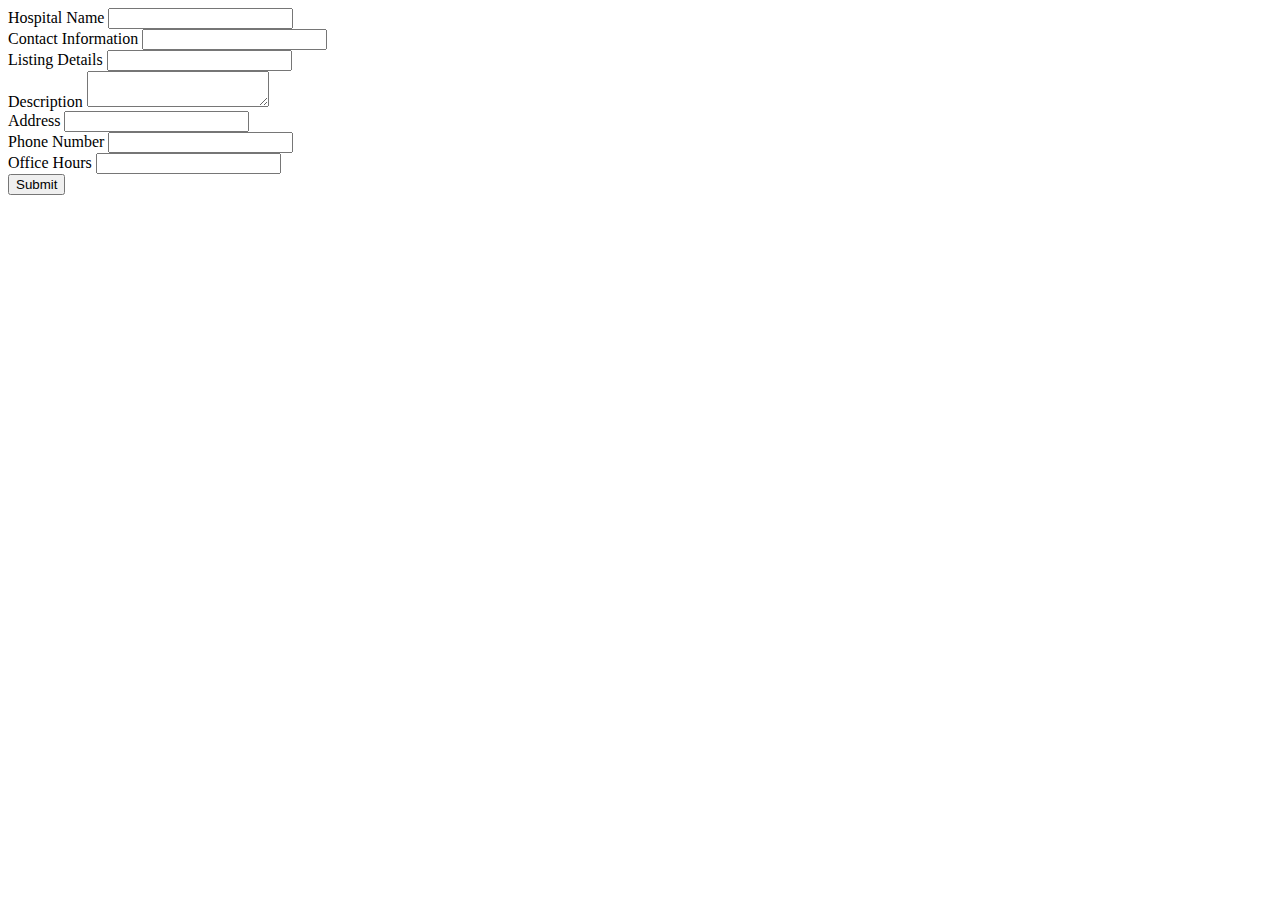
==== index.html @ 1be9be63 "Rename index2 to index.html" ====
<!DOCTYPE html>
<html>

    <head>
        <title>List your hospital</title>
    </head>
    <body>
    <form method="post">
    <div>
        <label>Hospital Name</label>
        <input type="text" name="hospitalName" />
    </div>
    <div>
        <label>Contact Information</label>
        <input type="text" name="contactInfo" />
    </div>
    <div>
        <label>Listing Details</label>
        <input type="text" name="listingDetails" />
    </div>
    <div>
        <label>Description</label>
        <textarea name="description"></textarea>
    </div>
    <div>
        <label>Address</label>
        <input type="text" name="address" />
    </div>
    <div>
        <label>Phone Number</label>
        <input type="tel" name="phoneNumber" />
    </div>
    <div>
        <label>Office Hours</label>
        <input type="text" name="officeHours" />
    </div>
    <div>
        <input type="submit" value="Submit" />
    </div>
</form>

    </body>
</html>
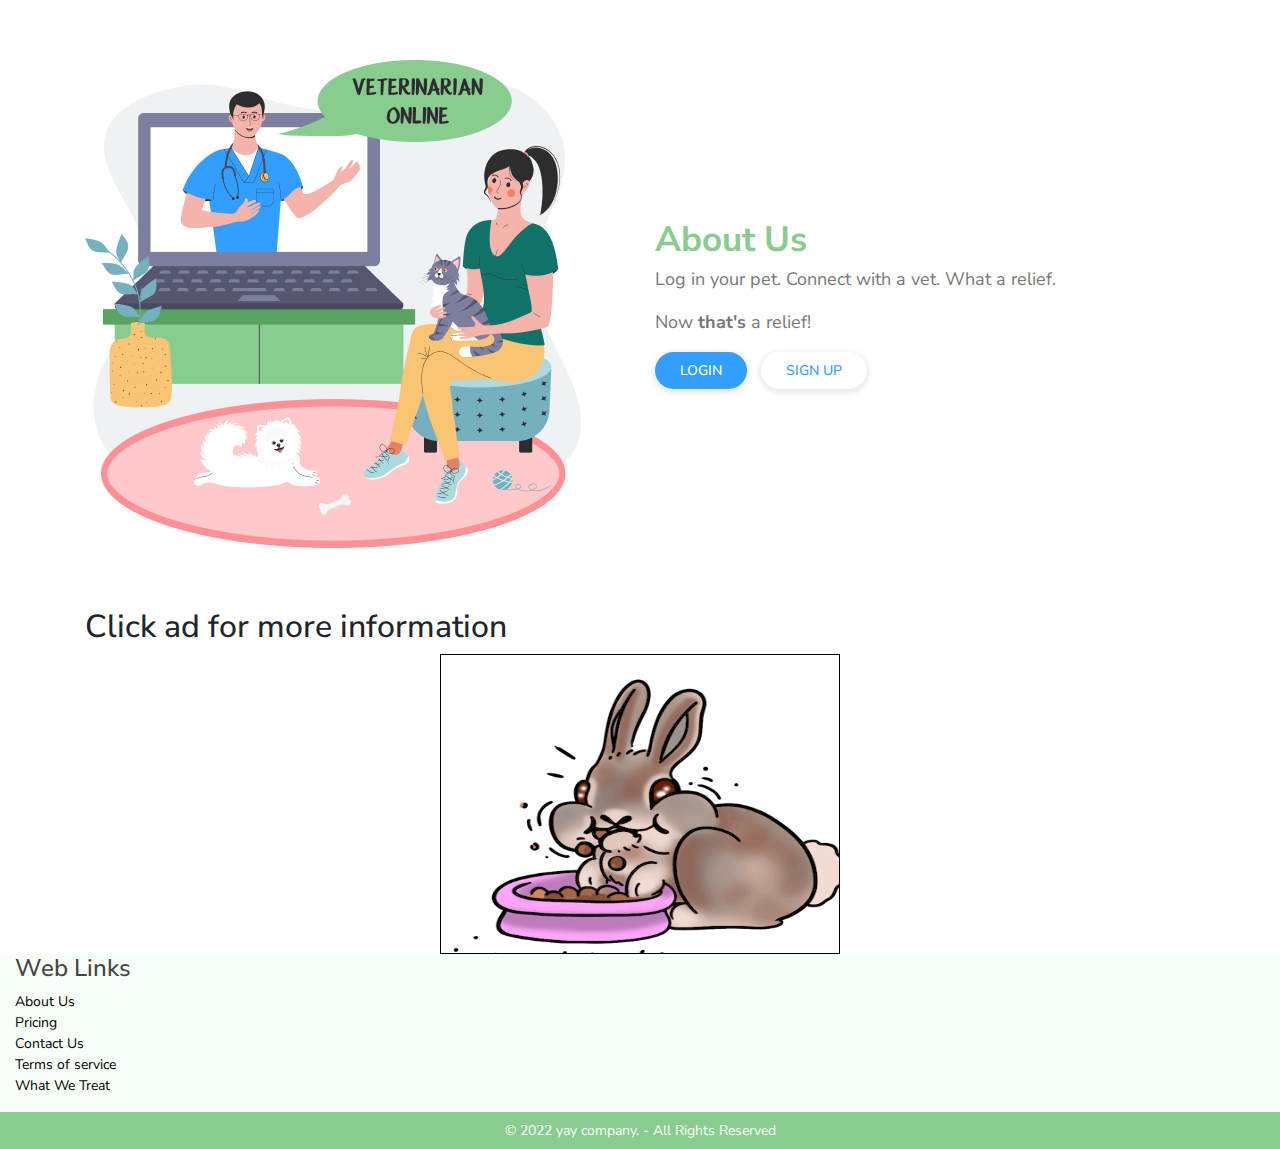
==== commit cf8b8584: "admin.phtml" ====
--- a/index.html
+++ b/index.html
@@ -1,43 +1,234 @@
+<!-- Header -->
 <!DOCTYPE html>
-<html>
-
-    <head>
-        <title>List your hospital</title>
-    </head>
-    <body>
-    <form method="post">
-    <div>
-        <label>Hospital Name</label>
-        <input type="text" name="hospitalName" />
-    </div>
-    <div>
-        <label>Contact Information</label>
-        <input type="text" name="contactInfo" />
-    </div>
-    <div>
-        <label>Listing Details</label>
-        <input type="text" name="listingDetails" />
-    </div>
-    <div>
-        <label>Description</label>
-        <textarea name="description"></textarea>
-    </div>
-    <div>
-        <label>Address</label>
-        <input type="text" name="address" />
-    </div>
-    <div>
-        <label>Phone Number</label>
-        <input type="tel" name="phoneNumber" />
-    </div>
-    <div>
-        <label>Office Hours</label>
-        <input type="text" name="officeHours" />
-    </div>
-    <div>
-        <input type="submit" value="Submit" />
-    </div>
-</form>
+<html lang="en">
+
+<!-- Mirrored from test.vetrelief.com/virtual2/ by HTTrack Website Copier/3.x [XR&CO'2014], Wed, 24 Aug 2022 21:11:15 GMT -->
+<!-- Added by HTTrack --><meta http-equiv="content-type" content="text/html;charset=UTF-8" /><!-- /Added by HTTrack -->
+<head>
+<!-- =======================================================
+  * LETS TRY THIS OUT MITCH!
+  ======================================================== -->
+
+    <meta charset="utf-8">
+    <meta name="viewport" content="width=device-width, initial-scale=1">
+    <title>Official VRS vrtl</title>
+
+    <!-- Favicons -->
+    <link href="assets/img/favicon.png" rel="icon">
+    <link href="assets/img/apple-touch-icon.png" rel="apple-touch-icon">
+
+     <!-- Vendor CSS Files -->
+     <!-- <link href="assets/vendor/animate.css/animate.min.css" rel="stylesheet"> -->
+     <link href="assets/css/bootstrap.min.css" rel="stylesheet">
+     
+     <link href="assets/vendor/bootstrap-icons/bootstrap-icons.css" rel="stylesheet">
+     <link rel="stylesheet" href="../../cdnjs.cloudflare.com/ajax/libs/font-awesome/4.7.0/css/font-awesome.min.css">
+
+    <!-- Google Fonts -->
+    <!-- <link href="https://fonts.googleapis.com/css2?family=Montserrat:wght@100;200;300;400;500;600;700;800;900&display=swap" rel="stylesheet"> -->
+
+    <link href="https://fonts.googleapis.com/css2?family=Nunito+Sans:ital,wght@0,200;0,300;0,400;0,600;0,700;0,800;0,900;1,200;1,300;1,400&amp;display=swap" rel="stylesheet">
+    <link href="https://fonts.googleapis.com/css2?family=Martel+Sans:wght@200;300;400;600;700;800&amp;display=swap" rel="stylesheet">
+
+    <!-- Template Main CSS File -->
+    <link href="assets/css/style.css" rel="stylesheet">
+</head>
+<body>
+ <!-- ======= Top Bar ======= -->
+	
+
+
+
+<!-- ======= Start about us Section ======= -->
+
+<section id="about-us" class="about-us">
+  <div class="container">
+    <div class="row align-items-center">
+      <div class="col-lg-6">
+        <img src="assets/img/about.png" alt="about us">
+      </div>
+      <div class="col-lg-6 about-us-text">
+        <!-- main-title -->
+          <div class="section-title-l">
+            <h2>About Us</h2>  
+            <p>Log in your pet. Connect with a vet.  What a relief.</p>     
+		        <p>Now <b>that's</b> a relief!</p>   
+            <a href="home.html" class="login-btn scrollto ml-0" data-toggle="modal" data-target="#loginModal">Login</a>
+            <a href="20city.html" class="signup-btn scrollto" ><span class="d-md-inline">Sign up</a> 
+          </div>
+      </div>
+    </div>
+  </div>
+</section>
+<!-- End about us Section -->
+	
+	<!-- =======================================================
+  * ARTIFICIAL intel code
+  ======================================================== -->
+	
+<script src="https://ajax.googleapis.com/ajax/libs/jquery/3.3.1/jquery.min.js"></script>
+<script src="js/carousel.js"></script>
+
+<div class="container">
+  <div class="row">  
+    <div class="col-md-12">
+      <h2>Click ad for more information</h2>
+      <div class="ad-carousel" id="carousel">
+        <a href="http://www.adlink1.com" target="_blank">
+          <img src="assets/img/rabbit_eating_sloppy_2.png" class="img-responsive" alt="Ad Image 1" width="400" height="300">
+        </a>
+        <a href="http://www.adlink2.com" target="_blank">
+          <img src="assets/img/scratchy_dog_brown.png" class="img-responsive" alt="Ad Image 2" width="400" height="300">
+        </a>
+        <a href="http://www.adlink3.com" target="_blank">
+          <img src="assets/img/scratchy_dog_brown.png" class="img-responsive" alt="Ad Image 3" width="400" height="300">
+        </a>
+      </div>
+    </div>
+  </div>
+</div>
+
+<script>
+  $(document).ready(function(){
+    setInterval(function(){
+      $('#carousel').children().first().fadeOut(1000, function(){
+        $('#carousel').children().first().appendTo('#carousel').fadeIn(1000);
+      });
+    }, 3000);
+  });
+</script>
+
+<style>
+  .ad-carousel {
+    width: 400px;
+    height: 300px;
+    margin: 0 auto;
+    overflow: hidden;
+    padding: 10px;
+    border: 1px solid black;
+    text-align: center;
+  }
+</style>
+
+<style>
+.ad-carousel {
+    width: 400px;
+    height: 300px;
+    margin: 0 auto;
+    overflow: hidden;
+    padding: 10px;
+    border: 1px solid black;
+    text-align: center;
+}
+.ad-carousel img {
+    width: 400px;
+    height: 300px;
+    float: left;
+    display: inline-block;
+}
+.ad-carousel a {
+    font-size: 14px;
+    font-family: sans-serif;
+    font-weight: bold;
+    color: #000;
+    display: block;
+    padding: 10px 0;
+}
+}
+</style>
+
+<script>
+$(document).ready(function(){
+  $(".ad-carousel").carousel({
+    autoPlay: true,
+    interval: 3000
+  });
+});
+</script>
+
+</main><!-- End #main -->
+
+
+
+<!-- Footer -->
+
+ <!-- ======= Footer ======= -->
+ <footer id="footer">
+
+
+      <div class="col-lg-4 col-md-6 footer-links">
+        <h4>Web Links</h4>
+        <ul>
+          <li><i class="bx bx-chevron-right"></i> <a href="home.html">About Us</a></li>
+          <li><i class="bx bx-chevron-right"></i> <a href="admin.phtml">Pricing</a></li>
+          <li><i class="bx bx-chevron-right"></i> <a href="#">Contact Us</a></li>
+          <li><i class="bx bx-chevron-right"></i> <a href="#">Terms of service</a></li>
+          <li><i class="bx bx-chevron-right"></i> <a href="#">What We Treat</a></li>
+        </ul>
+      </div>
+
+    </div>
+  </div>
+</div>
+
+<div class="copyright d-md-flex justify-content-center py-2">  
+    <div class="copyright-text">
+       © 2022 yay company. - All Rights Reserved
+    </div>
+</div>
+</footer><!-- End Footer -->
+
+
+
+<!-- Vendor JS Files -->    
+    
+    <script src="assets/js/custom.js" crossorigin="anonymous"></script>
+    <script src="assets/js/video-play.js"></script>
+    <script src="assets/js/jquery.min.js"></script>
+    <script src="assets/js/bootstrap.min.js"></script>
+
+    <div class="modal fade" id="loginModal" tabindex="-1" aria-labelledby="loginModalLabel" aria-hidden="true">
+      <div class="modal-dialog modal-dialog-centered">
+        <div class="modal-content custom-login-modal">
+          <button type="button" class="close" data-dismiss="modal" aria-label="Close">
+            <img src="assets/img/close_pop.png" alt="">
+          </button>
+          <div class="modal-body">
+            <h6 class="text-center font-weight-bold text-white mb-3">
+              Please Login
+            </h6>
+            <form id="login" name="login" action="/pet_login/">
+              <input type="hidden" name="LOGIN_FORM" value="">	  <fieldset class="textbox">
+                <div class="row">
+                  <div class="col-8 pr-0">
+                    <div class="logintext">
+                      <label class="username"> <span>Username</span>
+                      <input name="VET_AUTH_USER" type="text" id="loginP2" size="11" placeholder="Login">
+                      <label class="password"> <span>Password</span>
+                      <input name="VET_AUTH_PW" type="password" id="loginP" size="11" placeholder="Password">
+                    </div>
+                    
+                  </div>
+                  <div class="col-4 text-right">
+                    <div class="button" id="go">
+                      <input name="submit" type="image" src="assets/img/Go_Button.png" alt="submit" onclick="testXMLAuth()" width="50" height="50">
+                    </div>
+                  </div>
+                </div>
+                  <div class="form-bottom-links">
+                    <p><a class="forgot" href="https://vetrelief.com/reset.phtml">Forgot your password?</a></p>
+                  <p class="mb-0"><a class="forgot" href="https://vetrelief.com/register.phtml">New to VetRelief.com? Create an Account.</a></p>
+                  </div>
+              </fieldset>
+              
+                
+              </form>
+          </div>
+        </div>
+      </div>
+    </div>
 
     </body>
+
+<!-- Mirrored from test.vetrelief.com/virtual2/ by HTTrack Website Copier/3.x [XR&CO'2014], Wed, 24 Aug 2022 21:11:27 GMT -->
 </html>
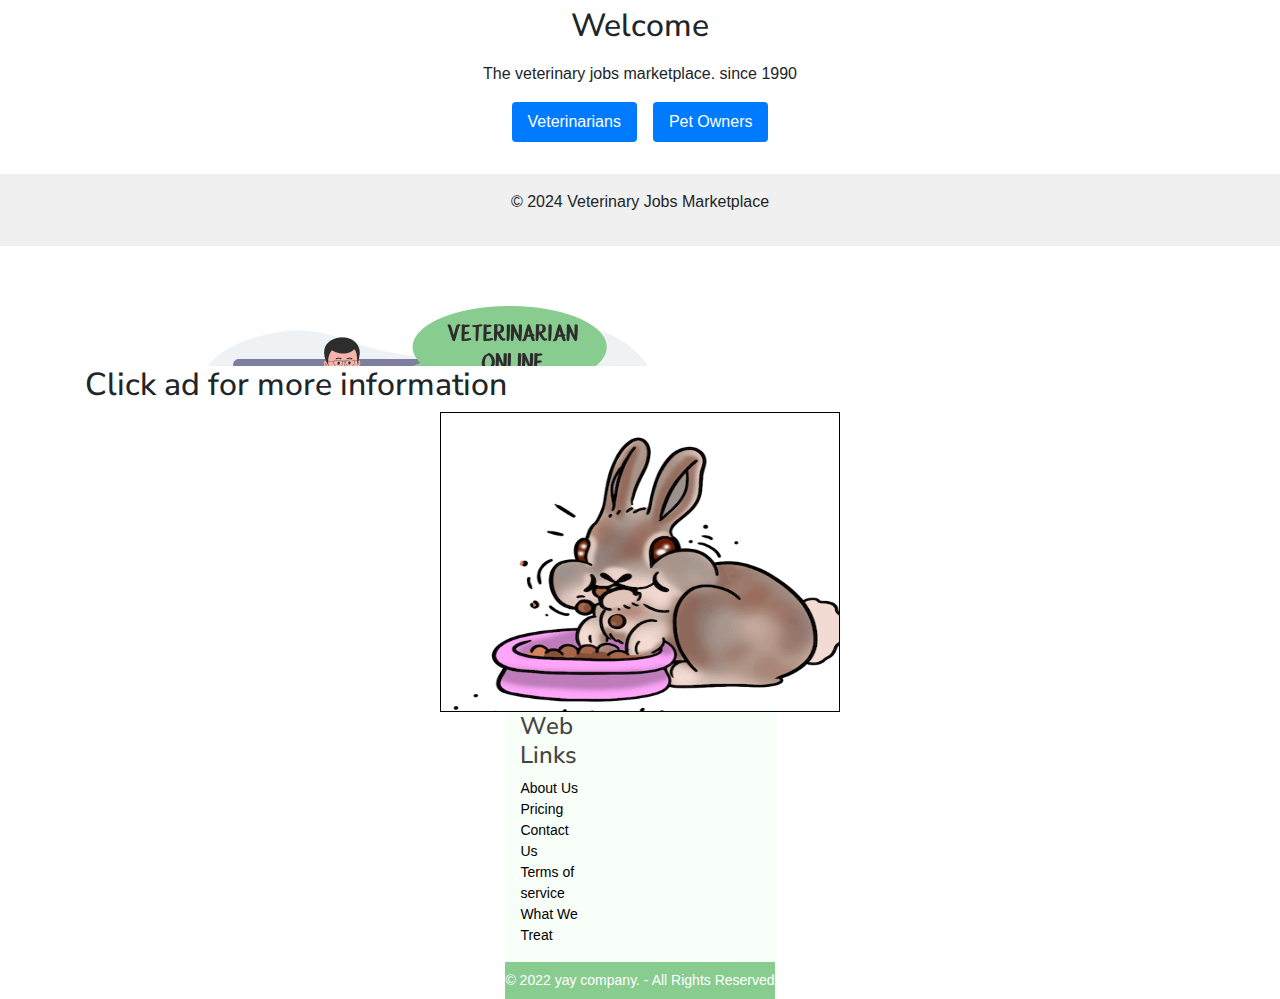
==== commit 410358d3: "Update index.html" ====
--- a/index.html
+++ b/index.html
@@ -1,4 +1,4 @@
-<!-- Header -->
+	<!-- Header -->
 <!DOCTYPE html>
 <html lang="en">
 
@@ -36,6 +36,119 @@
 <body>
  <!-- ======= Top Bar ======= -->
 	
+<!DOCTYPE html>
+<html lang="en">
+<head>
+  <meta charset="UTF-8">
+  <meta name="viewport" content="width=device-width, initial-scale=1.0">
+  <title>Veterinary Jobs Marketplace</title>
+  <style>
+    body {
+      font-family: sans-serif;
+      margin: 0;
+      padding: 0;
+      display: flex;
+      flex-direction: column;
+      align-items: center;
+      justify-content: center;
+      height: 100vh;
+      background-color: #fff;
+    }
+
+    .header {
+      width: 100%;
+      padding: 1rem;
+      display: flex;
+      justify-content: space-between;
+      align-items: center;
+      background-color: #f0f0f0;
+    }
+
+    .logo {
+      font-size: 1.5rem;
+      font-weight: bold;
+    }
+
+    .nav {
+      display: flex;
+      gap: 1rem;
+    }
+
+    .nav-link {
+      text-decoration: none;
+      color: #000;
+      padding: 0.5rem 1rem;
+      border: 1px solid #ccc;
+      border-radius: 4px;
+    }
+
+    .nav-link:hover {
+      background-color: #ddd;
+    }
+
+    .main {
+      width: 80%;
+      padding: 1rem;
+      margin: 1rem auto;
+      display: flex;
+      flex-direction: column;
+      align-items: center;
+      justify-content: center;
+      text-align: center;
+    }
+
+    .title {
+      font-size: 2rem;
+      margin-bottom: 1rem;
+    }
+
+    .buttons {
+      display: flex;
+      gap: 1rem;
+    }
+
+    .button {
+      background-color: #007bff;
+      color: #fff;
+      padding: 0.5rem 1rem;
+      border: none;
+      border-radius: 4px;
+      cursor: pointer;
+    }
+
+    .button:hover {
+      background-color: #0062cc;
+    }
+
+    .footer {
+      width: 100%;
+      padding: 1rem;
+      text-align: center;
+      background-color: #f0f0f0;
+    }
+  </style>
+</head>
+<body>
+  <header class="header">
+    <div class="logo">Veterinary Jobs Marketplace</div>
+    <nav class="nav">
+      <a href="#" class="nav-link">About</a>
+      <a href="#" class="nav-link">Give feedback</a>
+    </nav>
+  </header>
+  <main class="main">
+    <h1 class="title">Welcome</h1>
+    <p>The veterinary jobs marketplace. since 1990</p>
+    <div class="buttons">
+      <button class="button">Veterinarians</button>
+      <button class="button">Pet Owners</button>
+    </div>
+  </main>
+  <footer class="footer">
+    <p>&copy; 2024 Veterinary Jobs Marketplace</p>
+  </footer>
+</body>
+</html>
 
 
 
@@ -160,8 +273,8 @@
         <h4>Web Links</h4>
         <ul>
           <li><i class="bx bx-chevron-right"></i> <a href="home.html">About Us</a></li>
-          <li><i class="bx bx-chevron-right"></i> <a href="admin.phtml">Pricing</a></li>
-          <li><i class="bx bx-chevron-right"></i> <a href="#">Contact Us</a></li>
+          <li><i class="bx bx-chevron-right"></i> <a href="admin.html">Pricing</a></li>
+          <li><i class="bx bx-chevron-right"></i> <a href="Doctor_Details_ReliefJob.html">Contact Us</a></li>
           <li><i class="bx bx-chevron-right"></i> <a href="#">Terms of service</a></li>
           <li><i class="bx bx-chevron-right"></i> <a href="#">What We Treat</a></li>
         </ul>
